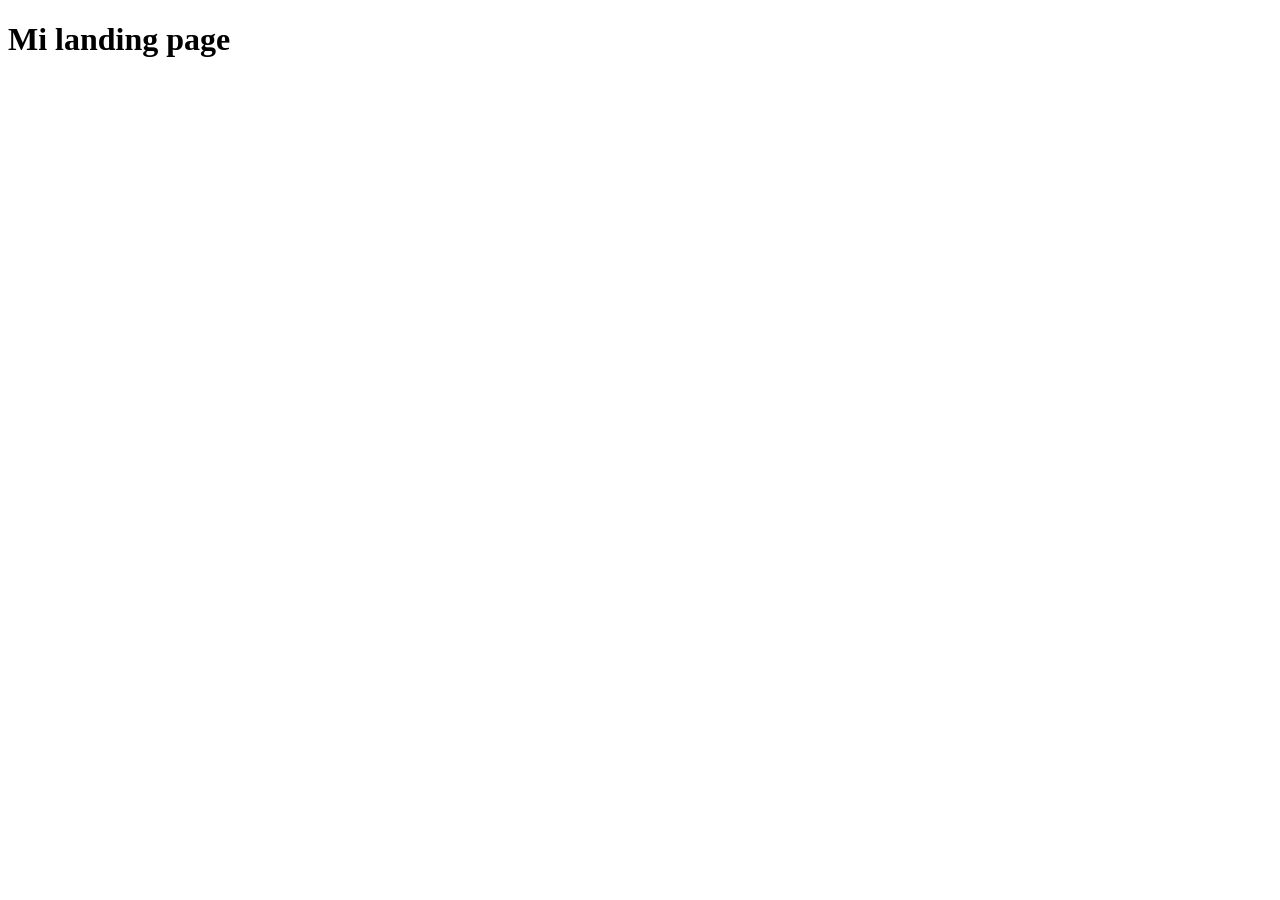
==== index.html @ 24a9cb98 "first commit" ====
<!DOCTYPE html>
<html lang="en">
<head>
    <meta charset="UTF-8">
    <meta name="viewport" content="width=device-width, initial-scale=1.0">
    <link rel="stylesheet" href="./style.css">
    <title>Document</title>
</head>
<body>
    <h1>Mi landing page</h1>
    <script src="./script.js"></script>
</body>
</html>
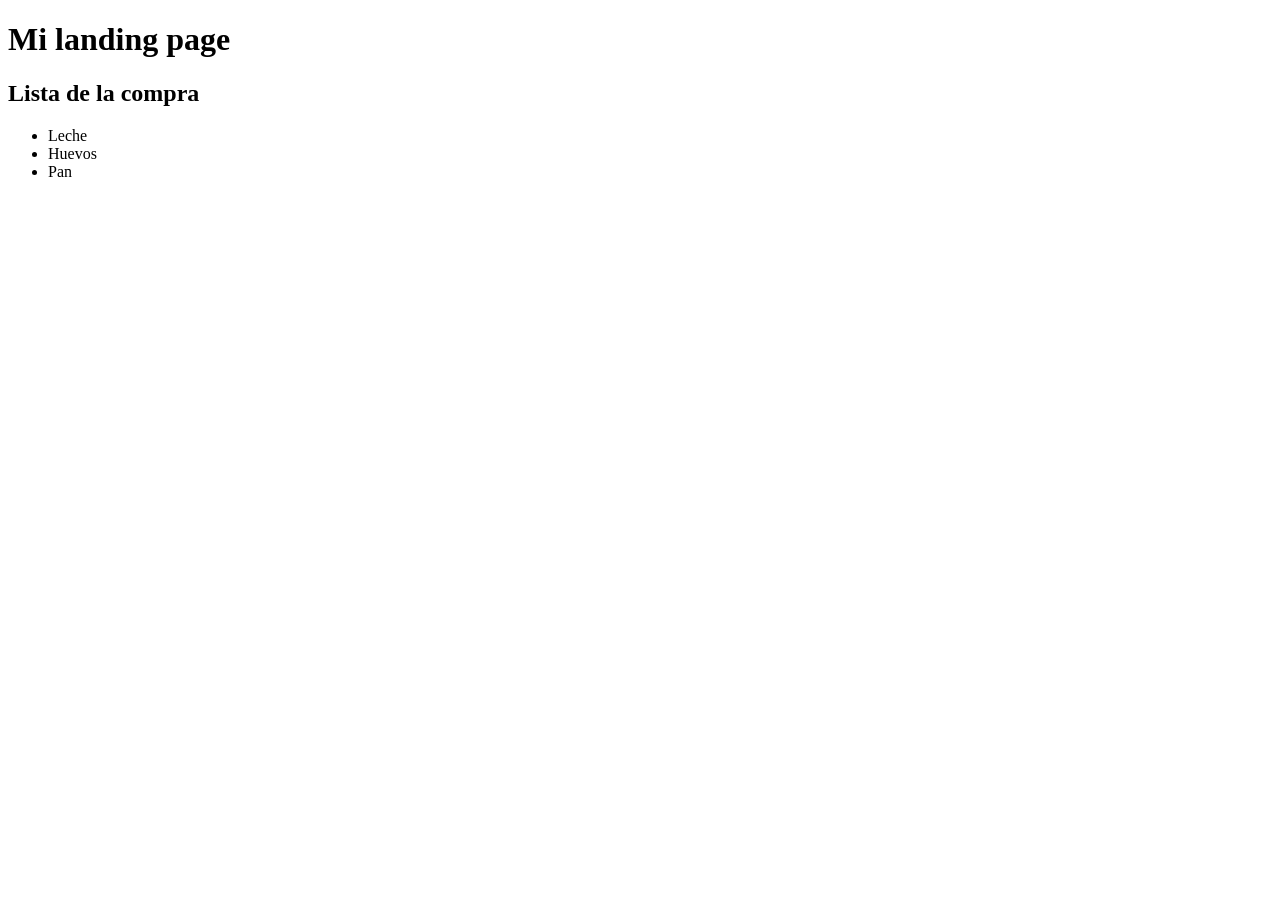
==== commit e8226fda: "add/shopping list" ====
--- a/index.html
+++ b/index.html
@@ -8,6 +8,12 @@
 </head>
 <body>
     <h1>Mi landing page</h1>
+    <h2>Lista de la compra</h2>
+    <ul>
+        <li>Leche</li>
+        <li>Huevos</li>
+        <li>Pan</li>
+    </ul>
     <script src="./script.js"></script>
 </body>
 </html>
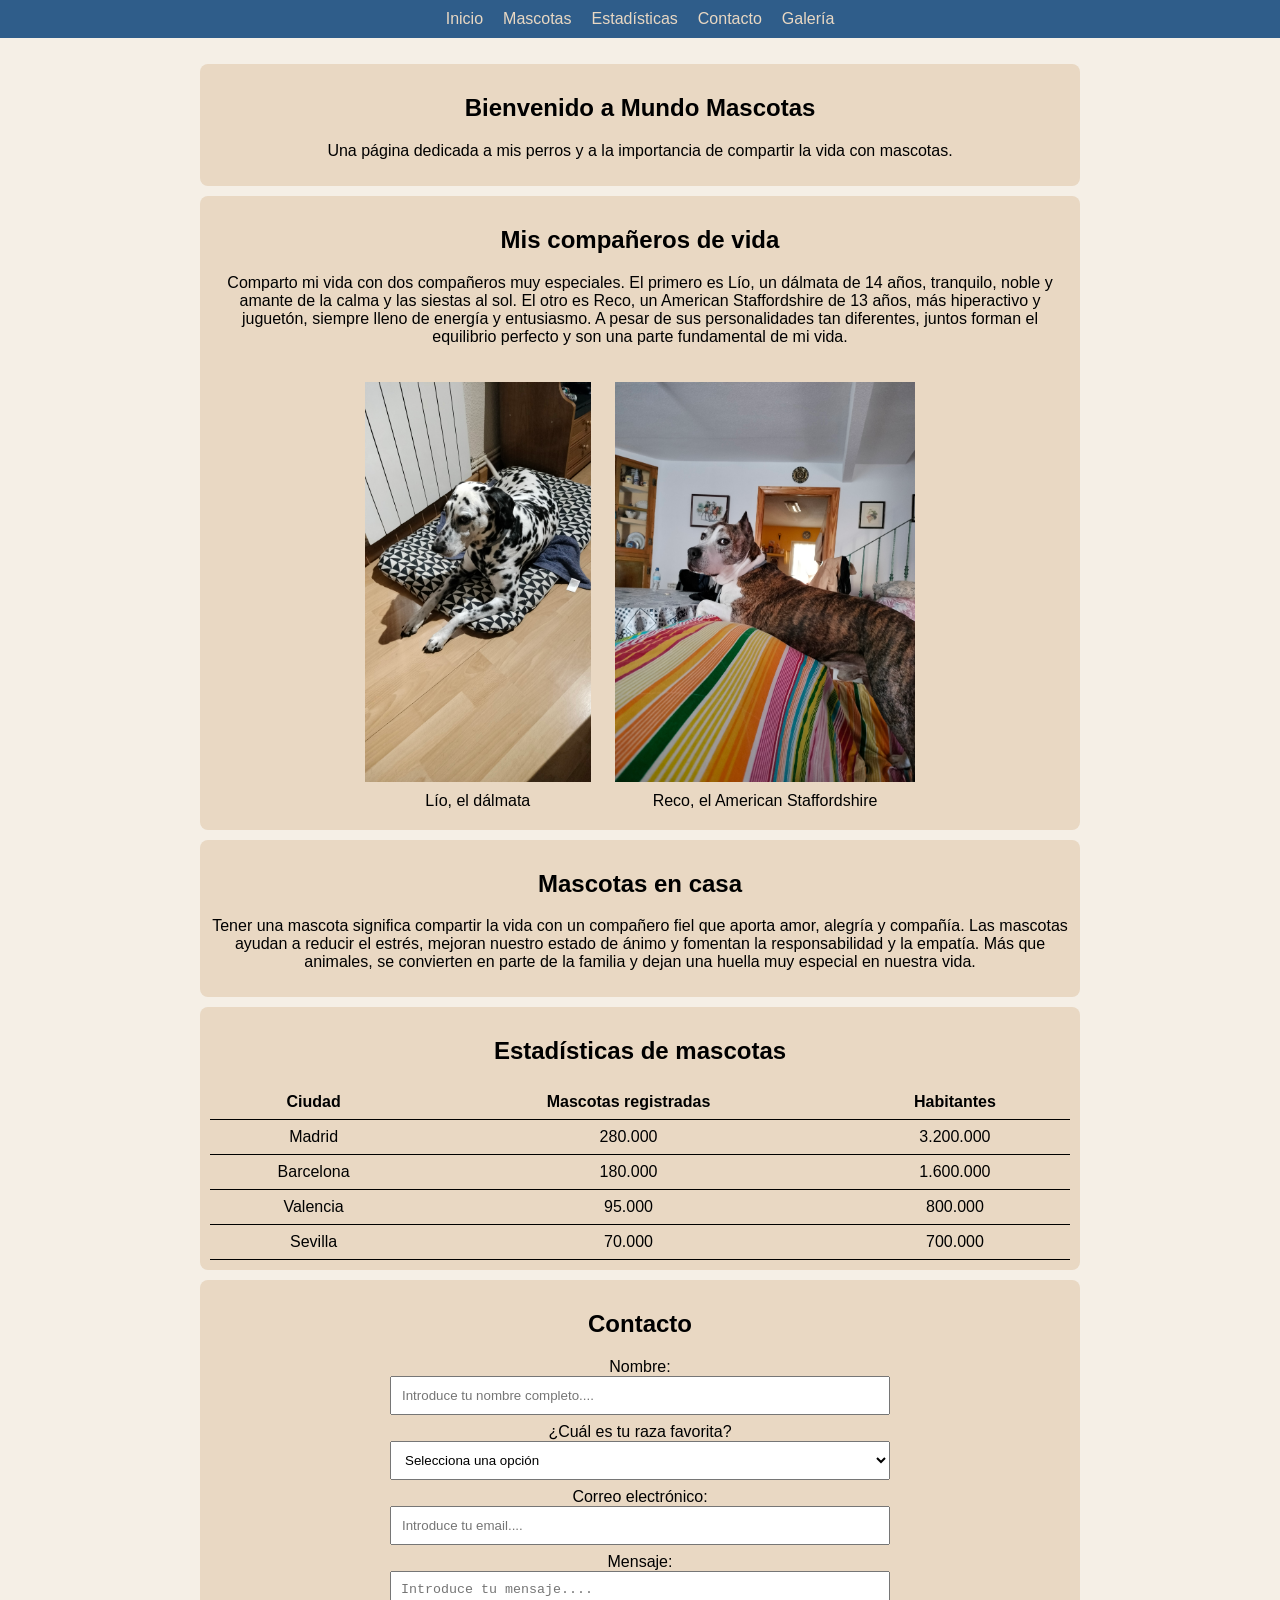
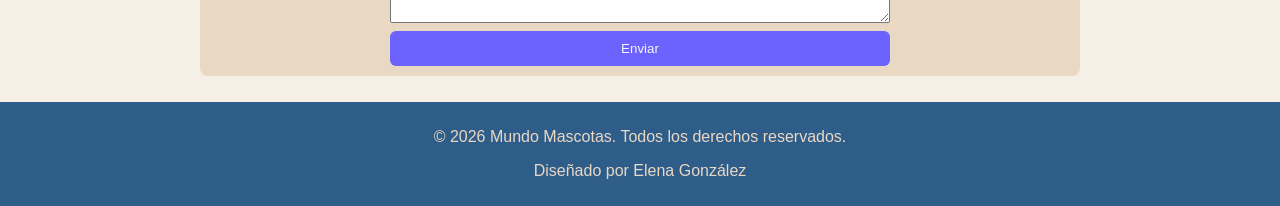
==== commit 8216530e: "update/css/html" ====
--- a/index.html
+++ b/index.html
@@ -1,19 +1,146 @@
-<!DOCTYPE html>
-<html lang="en">
-<head>
-    <meta charset="UTF-8">
-    <meta name="viewport" content="width=device-width, initial-scale=1.0">
-    <link rel="stylesheet" href="./style.css">
-    <title>Document</title>
-</head>
-<body>
-    <h1>Mi landing page</h1>
-    <h2>Lista de la compra</h2>
-    <ul>
-        <li>Leche</li>
-        <li>Huevos</li>
-        <li>Pan</li>
-    </ul>
-    <script src="./script.js"></script>
-</body>
+<!doctype html>
+<html lang="es">
+  <head>
+    <meta charset="UTF-8" />
+    <meta name="viewport" content="width=device-width, initial-scale=1.0" />
+    <title>Mundo Mascotas</title>
+    <link rel="stylesheet" href="style.css" />
+    <link rel="icon" type="image/x-icon" href="./images/Logo.jpg" />
+  </head>
+  <body>
+    <header>
+      <nav id="navbar">
+        <ul>
+          <li><a href="#">Inicio</a></li>
+          <li><a href="#dogs">Mascotas</a></li>
+          <li><a href="#statistics">Estadísticas</a></li>
+          <li><a href="#formContacto">Contacto</a></li>
+          <li><a href="./pages/media.html">Galería</a></li>
+        </ul>
+      </nav>
+    </header>
+    <main>
+      <section class="content" id="headline">
+        <h1>Bienvenido a Mundo Mascotas</h1>
+        <p>
+          Una página dedicada a mis perros y a la importancia de compartir la
+          vida con mascotas.
+        </p>
+      </section>
+      <section class="content">
+        <h2>Mis compañeros de vida</h2>
+        <p>
+          Comparto mi vida con dos compañeros muy especiales. El primero es Lío,
+          un dálmata de 14 años, tranquilo, noble y amante de la calma y las
+          siestas al sol. El otro es Reco, un American Staffordshire de 13 años,
+          más hiperactivo y juguetón, siempre lleno de energía y entusiasmo. A
+          pesar de sus personalidades tan diferentes, juntos forman el
+          equilibrio perfecto y son una parte fundamental de mi vida.
+        </p>
+        <figure id="fig_lio">
+          <img src="./images/Lio1.jpg" alt="Lío, el dálmata" />
+          <figcaption>Lío, el dálmata</figcaption>
+        </figure>
+        <figure id="fig_reco">
+          <img src="./images/Reco.jpg" alt="Reco, el American Staffordshire" />
+          <figcaption>Reco, el American Staffordshire</figcaption>
+        </figure>
+      </section>
+      <section id="dogs" class="content">
+        <h2>Mascotas en casa</h2>
+        <p>
+          Tener una mascota significa compartir la vida con un compañero fiel
+          que aporta amor, alegría y compañía. Las mascotas ayudan a reducir el
+          estrés, mejoran nuestro estado de ánimo y fomentan la responsabilidad
+          y la empatía. Más que animales, se convierten en parte de la familia y
+          dejan una huella muy especial en nuestra vida.
+        </p>
+      </section>
+      <section id="statistics" class="content">
+        <h2>Estadísticas de mascotas</h2>
+        <table>
+          <thead>
+            <tr>
+              <th>Ciudad</th>
+              <th>Mascotas registradas</th>
+              <th>Habitantes</th>
+            </tr>
+          </thead>
+
+          <tbody>
+            <tr>
+              <td>Madrid</td>
+              <td>280.000</td>
+              <td>3.200.000</td>
+            </tr>
+
+            <tr>
+              <td>Barcelona</td>
+              <td>180.000</td>
+              <td>1.600.000</td>
+            </tr>
+
+            <tr>
+              <td>Valencia</td>
+              <td>95.000</td>
+              <td>800.000</td>
+            </tr>
+
+            <tr>
+              <td>Sevilla</td>
+              <td>70.000</td>
+              <td>700.000</td>
+            </tr>
+          </tbody>
+        </table>
+      </section>
+      <section id="formContacto" class="content">
+        <h2>Contacto</h2>
+        <form>
+          <label for="name">Nombre:</label>
+          <input
+            type="text"
+            id="name"
+            name="name"
+            required
+            placeholder="Introduce tu nombre completo...."
+          />
+
+          <label for="favorite">¿Cuál es tu raza favorita?</label>
+          <select id="favorite" name="favorite" required>
+            <option value="">Selecciona una opción</option>
+            <option value="perro">Dálmata</option>
+            <option value="gato">Pastor Alemán</option>
+            <option value="pajaro">American Staffordshire</option>
+            <option value="pez">Chihuahua</option>
+            <option value="otro">Otro</option>
+          </select>
+
+          <label for="email">Correo electrónico:</label>
+          <input
+            type="email"
+            id="email"
+            name="email"
+            required
+            placeholder="Introduce tu email...."
+          />
+
+          <label for="message">Mensaje:</label>
+          <textarea
+            id="message"
+            name="message"
+            required
+            placeholder="Introduce tu mensaje...."
+          ></textarea>
+          <button type="submit">Enviar</button>
+        </form>
+      </section>
+    </main>
+    <footer>
+      <div class="footer-content">
+        <p>&copy; 2026 Mundo Mascotas. Todos los derechos reservados.</p>
+        <p>Diseñado por Elena González</p>
+      </div>
+    </footer>
+  </body>
 </html>
--- a/style.css
+++ b/style.css
@@ -0,0 +1,170 @@
+
+:root{
+  --cream: #f5efe6;      
+  --olive: #3a5a40;         
+  --black: #000000;       
+  --soft-beige: #E9D8C3;
+  --soft-blue: #6C63FF;
+  --blue: #2f5d8a;
+}
+
+body{
+  margin: 0;
+  font-family: Arial, Helvetica, sans-serif;
+  background-color: var(--cream);
+}
+
+main{
+  max-width: 900px;
+  margin: 0 auto;
+  padding: 16px;
+}
+
+header{
+  display: flex;
+  justify-content: center;
+  background-color: var(--blue);
+  padding: 10px;
+}
+
+
+#navbar ul{
+  list-style: none;
+  padding: 0;
+  margin: 0;
+  display: flex;
+  justify-content: center;
+}
+
+#navbar a{
+  text-decoration: none;
+  color: var(--soft-beige);
+  padding: 10px;
+}
+
+#navbar a:hover{
+  background-color: var(--black);
+  border-radius: 5px;
+}
+
+.content{
+  background-color: var(--soft-beige);
+  margin: 10px;
+  padding: 10px;
+  border-radius: 8px;
+  text-align: center;
+}
+
+h1,h2{
+  text-align: center;
+}
+
+#fig_lio img,
+#fig_reco img{
+  width: 100%;
+  max-width: 400px;
+  display: block; /*bloque*/
+  margin: 10px auto;
+}
+figure figcaption{
+  text-align: center;
+  font-family: 'Franklin Gothic Medium', 'Arial Narrow', Arial, sans-serif;
+}
+
+
+table{
+  width: 100%;
+  border-collapse: collapse;
+}
+
+th,td{
+  border-bottom: 1px solid var(--black);
+  padding: 8px;
+  text-align: center;
+}
+
+#formContacto form{
+  display: flex;
+  flex-direction: column;
+}
+
+#formContacto input,
+#formContacto select,
+#formContacto textarea{
+  padding: 10px;
+  margin-bottom: 8px;
+}
+
+#formContacto button {
+  background-color: var(--soft-blue);
+  color: whitesmoke;
+  border: none;
+  border-radius: 6px;
+  padding: 10px;
+  transition: background-color 0.3s ease;
+}
+
+#formContacto button:hover {
+  background-color: var(--olive);
+}
+
+#intro_galery blockquote{
+  text-align: center;
+  font-family: Verdana, Geneva, Tahoma, sans-serif;
+  font-style: italic;
+  font-size: 18px;
+}
+
+#gallery_images{
+  display: flex;
+  flex-direction: column;
+  align-items: center;
+}
+
+#gallery_images figure{
+  margin: 10px;
+  text-align: center;
+}
+
+#gallery_images img{
+  width: 100%;
+  max-width: 300px;
+  border-radius: 8px;
+}
+
+
+footer{
+  background-color: var(--blue);
+  color: var(--soft-beige);
+  text-align: center;
+  padding: 10px;
+}
+
+
+
+@media (min-width:700px){
+
+
+  #gallery_images{
+    flex-direction: row;
+    flex-wrap: wrap;
+    justify-content: center;
+  }
+
+  #fig_lio img,
+  #fig_reco img{
+    max-width: 300px;
+    max-height: 400px;
+  }
+   #fig_lio,
+  #fig_reco{
+    display: inline-block;
+    margin: 10px;
+  }
+
+  #formContacto form{
+    max-width: 500px;
+    margin: auto;
+  }
+
+}
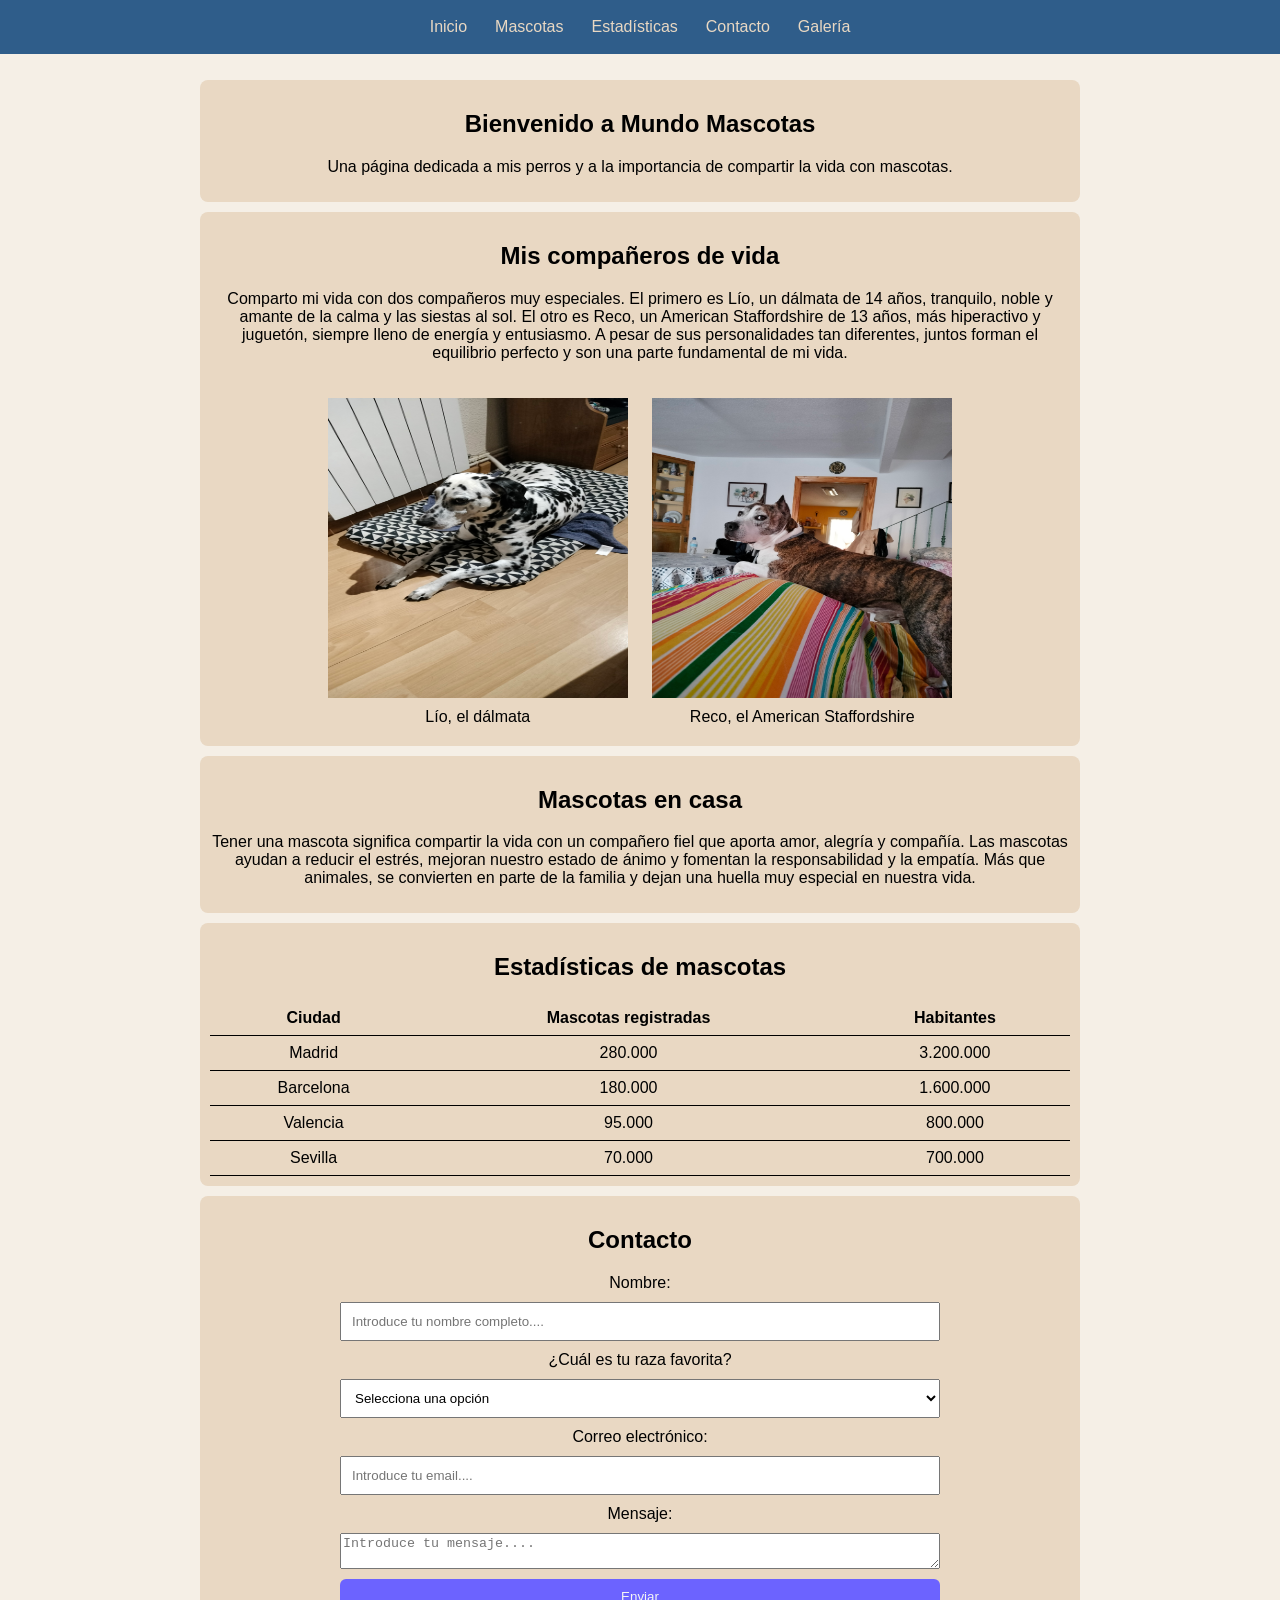
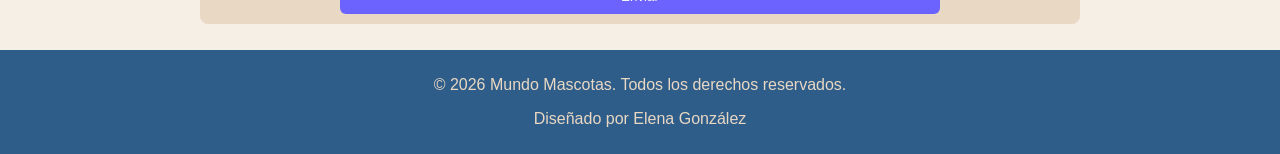
==== commit 9c4b4936: "changed/es/margin" ====
--- a/index.html
+++ b/index.html
@@ -5,29 +5,29 @@
     <meta name="viewport" content="width=device-width, initial-scale=1.0" />
     <title>Mundo Mascotas</title>
     <link rel="stylesheet" href="style.css" />
-    <link rel="icon" type="image/x-icon" href="./images/Logo.jpg" />
+    <link rel="icon" type="image/x-icon" href="./assets/Logo.jpg" />
   </head>
   <body>
     <header>
       <nav id="navbar">
         <ul>
           <li><a href="#">Inicio</a></li>
-          <li><a href="#dogs">Mascotas</a></li>
-          <li><a href="#statistics">Estadísticas</a></li>
-          <li><a href="#formContacto">Contacto</a></li>
+          <li><a href="#perros">Mascotas</a></li>
+          <li><a href="#estadistica">Estadísticas</a></li>
+          <li><a href="#form-contacto">Contacto</a></li>
           <li><a href="./pages/media.html">Galería</a></li>
         </ul>
       </nav>
     </header>
     <main>
-      <section class="content" id="headline">
+      <section class="contenido">
         <h1>Bienvenido a Mundo Mascotas</h1>
         <p>
           Una página dedicada a mis perros y a la importancia de compartir la
           vida con mascotas.
         </p>
       </section>
-      <section class="content">
+      <section class="contenido">
         <h2>Mis compañeros de vida</h2>
         <p>
           Comparto mi vida con dos compañeros muy especiales. El primero es Lío,
@@ -37,16 +37,16 @@
           pesar de sus personalidades tan diferentes, juntos forman el
           equilibrio perfecto y son una parte fundamental de mi vida.
         </p>
-        <figure id="fig_lio">
-          <img src="./images/Lio1.jpg" alt="Lío, el dálmata" />
+        <figure class="perros-dato">
+          <img src="./assets/Lio1.jpg" alt="Lío, el dálmata" />
           <figcaption>Lío, el dálmata</figcaption>
         </figure>
-        <figure id="fig_reco">
-          <img src="./images/Reco.jpg" alt="Reco, el American Staffordshire" />
+        <figure class="perros-dato">
+          <img src="./assets/Reco.jpg" alt="Reco, el American Staffordshire" />
           <figcaption>Reco, el American Staffordshire</figcaption>
         </figure>
       </section>
-      <section id="dogs" class="content">
+      <section id="perros" class="contenido">
         <h2>Mascotas en casa</h2>
         <p>
           Tener una mascota significa compartir la vida con un compañero fiel
@@ -56,45 +56,44 @@
           dejan una huella muy especial en nuestra vida.
         </p>
       </section>
-      <section id="statistics" class="content">
+      <section id="estadistica" class="contenido">
         <h2>Estadísticas de mascotas</h2>
-        <table>
-          <thead>
-            <tr>
-              <th>Ciudad</th>
-              <th>Mascotas registradas</th>
-              <th>Habitantes</th>
-            </tr>
-          </thead>
 
-          <tbody>
-            <tr>
-              <td>Madrid</td>
-              <td>280.000</td>
-              <td>3.200.000</td>
-            </tr>
-
-            <tr>
-              <td>Barcelona</td>
-              <td>180.000</td>
-              <td>1.600.000</td>
-            </tr>
-
-            <tr>
-              <td>Valencia</td>
-              <td>95.000</td>
-              <td>800.000</td>
-            </tr>
-
-            <tr>
-              <td>Sevilla</td>
-              <td>70.000</td>
-              <td>700.000</td>
-            </tr>
-          </tbody>
-        </table>
+        <div class="tabla-responsive">
+          <table>
+            <thead>
+              <tr>
+                <th>Ciudad</th>
+                <th>Mascotas registradas</th>
+                <th>Habitantes</th>
+              </tr>
+            </thead>
+            <tbody>
+              <tr>
+                <td>Madrid</td>
+                <td>280.000</td>
+                <td>3.200.000</td>
+              </tr>
+              <tr>
+                <td>Barcelona</td>
+                <td>180.000</td>
+                <td>1.600.000</td>
+              </tr>
+              <tr>
+                <td>Valencia</td>
+                <td>95.000</td>
+                <td>800.000</td>
+              </tr>
+              <tr>
+                <td>Sevilla</td>
+                <td>70.000</td>
+                <td>700.000</td>
+              </tr>
+            </tbody>
+          </table>
+        </div>
       </section>
-      <section id="formContacto" class="content">
+      <section id="form-contacto" class="contenido">
         <h2>Contacto</h2>
         <form>
           <label for="name">Nombre:</label>
@@ -137,7 +136,7 @@
       </section>
     </main>
     <footer>
-      <div class="footer-content">
+      <div class="footer-contenido">
         <p>&copy; 2026 Mundo Mascotas. Todos los derechos reservados.</p>
         <p>Diseñado por Elena González</p>
       </div>
--- a/style.css
+++ b/style.css
@@ -1,12 +1,15 @@
+/* VARIABLES */
 
 :root{
-  --cream: #f5efe6;      
-  --olive: #3a5a40;         
-  --black: #000000;       
+  --cream: #f5efe6;
+  --olive: #3a5a40;
+  --black: #000000;
   --soft-beige: #E9D8C3;
   --soft-blue: #6C63FF;
   --blue: #2f5d8a;
 }
+
+/* BASE*/
 
 body{
   margin: 0;
@@ -27,6 +30,83 @@
   padding: 10px;
 }
 
+footer{
+  background-color: var(--blue);
+  color: var(--soft-beige);
+  text-align: center;
+  padding: 10px;
+}
+
+h1,
+h2{
+  text-align: center;
+}
+
+table{
+  width: 100%;
+  border-collapse: collapse;
+}
+
+th,
+td{
+  border-bottom: 1px solid var(--black);
+  padding: 8px;
+  text-align: center;
+}
+
+figure figcaption{
+  text-align: center;
+  font-family: 'Franklin Gothic Medium', 'Arial Narrow', Arial, sans-serif;
+}
+
+
+/* CLASES*/
+
+.contenido{
+  background-color: var(--soft-beige);
+  margin: 10px;
+  padding: 10px;
+  border-radius: 8px;
+  text-align: center;
+}
+.perros-dato{
+  text-align: center;
+}
+
+.perros-dato img{
+  width: 100%;
+  max-width: 400px;
+  display: block;
+  margin: 10px auto;
+}
+
+.galeria{
+  display: flex;
+  flex-direction: column;
+  align-items: center;
+}
+
+.galeria figure{
+  margin: 10px;
+  text-align: center;
+}
+
+.galeria img{
+  width: 100%;
+  max-width: 300px;
+  border-radius: 8px;
+}
+
+.tabla-responsive{
+  overflow-x: auto;
+}
+
+.tabla-responsive table{
+  width: 100%;
+  min-width: 500px;
+}
+
+/* IDS */
 
 #navbar ul{
   list-style: none;
@@ -34,68 +114,37 @@
   margin: 0;
   display: flex;
   justify-content: center;
+  flex-wrap: wrap;
+  gap: 8px;
 }
 
 #navbar a{
   text-decoration: none;
   color: var(--soft-beige);
-  padding: 10px;
+  padding: 8px 10px;
+  display: inline-block;
+ 
 }
 
-#navbar a:hover{
+#navbar a:hover,
+#navbar a:active{
   background-color: var(--black);
   border-radius: 5px;
 }
 
-.content{
-  background-color: var(--soft-beige);
-  margin: 10px;
-  padding: 10px;
-  border-radius: 8px;
-  text-align: center;
+#form-contacto form{
+  display: flex;
+  flex-direction: column;
+  gap: 10px;
 }
 
-h1,h2{
-  text-align: center;
+#form-contacto input,
+#form-contacto select,
+#form-Contacto textarea{
+  padding: 10px;
 }
 
-#fig_lio img,
-#fig_reco img{
-  width: 100%;
-  max-width: 400px;
-  display: block; /*bloque*/
-  margin: 10px auto;
-}
-figure figcaption{
-  text-align: center;
-  font-family: 'Franklin Gothic Medium', 'Arial Narrow', Arial, sans-serif;
-}
-
-
-table{
-  width: 100%;
-  border-collapse: collapse;
-}
-
-th,td{
-  border-bottom: 1px solid var(--black);
-  padding: 8px;
-  text-align: center;
-}
-
-#formContacto form{
-  display: flex;
-  flex-direction: column;
-}
-
-#formContacto input,
-#formContacto select,
-#formContacto textarea{
-  padding: 10px;
-  margin-bottom: 8px;
-}
-
-#formContacto button {
+#form-contacto button{
   background-color: var(--soft-blue);
   color: whitesmoke;
   border: none;
@@ -104,67 +153,40 @@
   transition: background-color 0.3s ease;
 }
 
-#formContacto button:hover {
+#form-contacto button:hover{
   background-color: var(--olive);
 }
 
-#intro_galery blockquote{
+#intro-galeria blockquote{
   text-align: center;
   font-family: Verdana, Geneva, Tahoma, sans-serif;
   font-style: italic;
   font-size: 18px;
 }
 
-#gallery_images{
-  display: flex;
-  flex-direction: column;
-  align-items: center;
-}
-
-#gallery_images figure{
-  margin: 10px;
-  text-align: center;
-}
-
-#gallery_images img{
-  width: 100%;
-  max-width: 300px;
-  border-radius: 8px;
-}
-
-
-footer{
-  background-color: var(--blue);
-  color: var(--soft-beige);
-  text-align: center;
-  padding: 10px;
-}
-
-
+/* MEDIA QUERIES */
 
 @media (min-width:700px){
 
+  .perros-dato{
+    display: inline-block;
+    margin: 10px;
+    vertical-align: top;
+  }
 
-  #gallery_images{
+  .perros-dato img{
+    width: 300px;
+    height: 300px;
+  }
+
+  .galeria{
     flex-direction: row;
     flex-wrap: wrap;
     justify-content: center;
   }
 
-  #fig_lio img,
-  #fig_reco img{
-    max-width: 300px;
-    max-height: 400px;
-  }
-   #fig_lio,
-  #fig_reco{
-    display: inline-block;
-    margin: 10px;
-  }
-
-  #formContacto form{
-    max-width: 500px;
+  #form-contacto form{
+    max-width: 600px;
     margin: auto;
   }
-
 }
